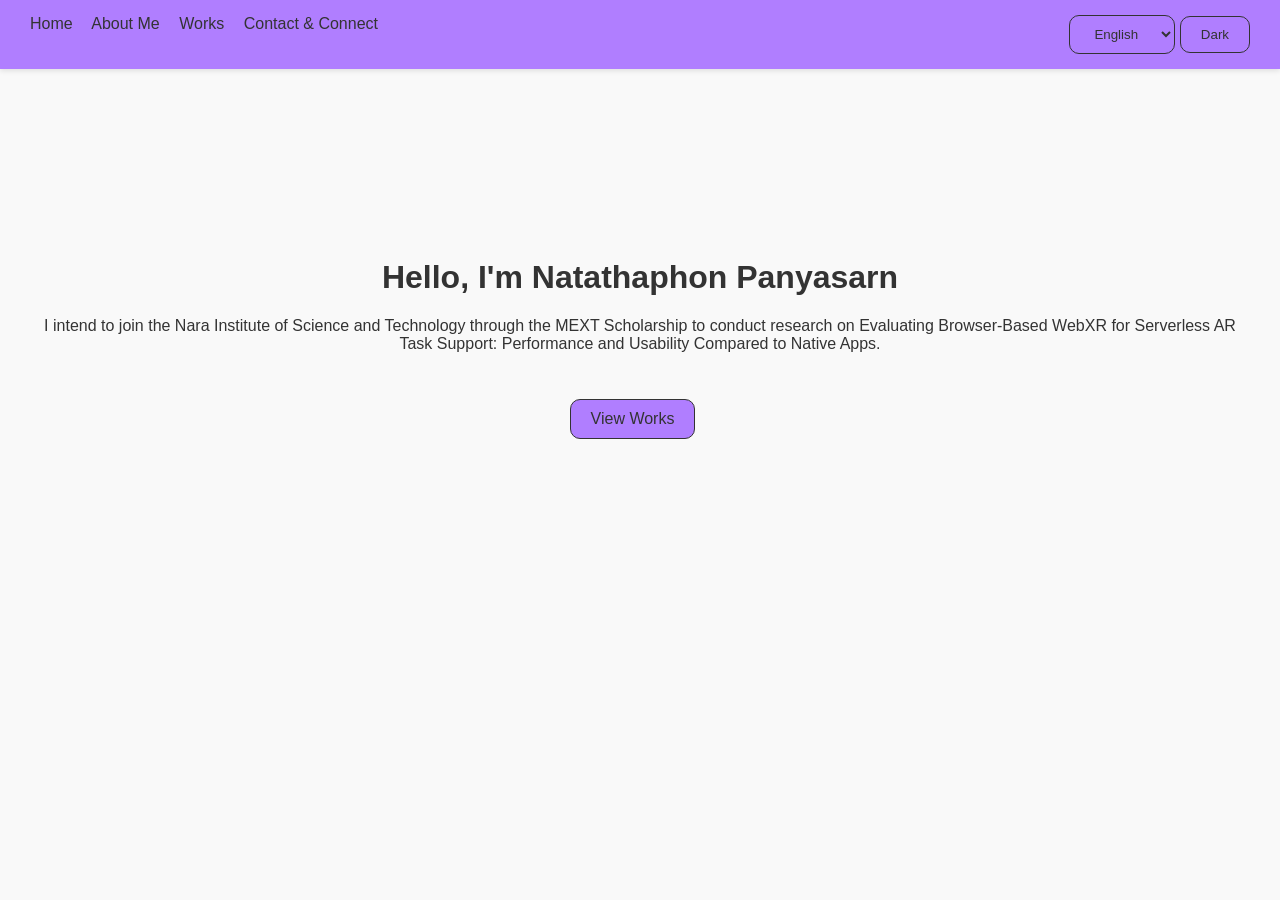
==== index.html @ b3d221e4 "Add files via upload" ====
<!DOCTYPE html>
<html lang="en">
<head>
    <meta charset="UTF-8">
    <meta name="viewport" content="width=device-width, initial-scale=1.0">
    <link rel="icon" href="data:image/svg+xml,<svg xmlns=%22http://www.w3.org/2000/svg%22 viewBox=%220 0 100 100%22><text y=%22.9em%22 font-size=%2290%22 font-family=%22cursive%22 font-style=%22italic%22>N</text></svg>">
    
    <title>My Portfolio</title>
    <link rel="stylesheet" href="style.css">
</head>
<body>
    <!-- แถบเมนูด้านบน -->
    <header>
    <nav>
        <div class="menu">
            <a href="index.html" id="nav-home">Home</a>
            <a href="about.html" id="nav-about">About Me</a>
            <a href="works.html" id="nav-works">Works</a>
            <a href="contact.html" id="nav-contact">Contact & Connect</a>
        </div>
        <div class="controls">
            <!-- ปุ่มเปลี่ยนภาษา -->
            <select id="lang-switch" style="background-color: var(--nav-bg); color: var(--text-color); border: 1px solid var(--text-color); padding: 10px 20px; cursor: pointer; border-radius: 10px;">
                <option value="en" style="font-weight: 500;">English</option>
                <option value="th" style="font-weight: 500;">ไทย</option>
                <option value="jp" style="font-weight: 500;">日本語</option>
            </select>
            <!-- ปุ่มเปลี่ยนโหมด -->
            <button id="theme-toggle" style="background-color: var(--nav-bg); color: var(--text-color); border: 1px solid var(--text-color); padding: 10px 20px; cursor: pointer; border-radius: 10px;">Dark</button>
        </div>
    </nav>
    </header>

    <!-- เนื้อหาหลัก -->
    <main>
    <h1 id="welcome-text" style="margin-top: 150px;">Hello, I'm Natathaphon Panyasarn</h1>
    <p id="myintend-text" style="margin-top: 20px;">"I intend to join the Nara Institute of Science and Technology through the MEXT Scholarship to conduct research on Evaluating Browser-Based WebXR for Serverless AR Task Support: Performance and Usability Compared to Native Apps."</p> 
    <a href="works.html" id="view-works" style="display: inline-block; margin-top: 30px; background-color: var(--nav-bg); color: var(--text-color); border: 1px solid var(--text-color); padding: 10px 20px; cursor: pointer; border-radius: 10px;">View Works</a>
    </main>

    <script src="script.js"></script>
</body>
</html>
---- style.css ----
/* โหมดสว่าง (ค่าเริ่มต้น) */
:root {
    --bg-color: #f9f9f9;
    --text-color: #333333;
    --nav-bg: #b07eff;
}

/* โหมดมืด */
[data-theme="dark"] {
    --bg-color: #121212;
    --text-color: #ffffff;
    --nav-bg: #b07eff;
}

/* นำตัวแปรสีมาใช้งาน */
body {
    background-color: var(--bg-color);
    color: var(--text-color);
    font-family: sans-serif;
    transition: all 0.3s ease; /* ทำให้เวลาเปลี่ยนสีดูนุ่มนวลขึ้น */
    margin: 0;
}

nav {
    display: flex;
    justify-content: space-between;
    padding: 15px 30px;
    background-color: var(--nav-bg);
    box-shadow: 0 2px 5px rgba(0,0,0,0.1);
    font-weight: 500;
}

a {
    color: var(--text-color);
    margin-right: 15px;
    text-decoration: none;
}

main {
    padding: 40px;
    text-align: center;
}

/* ===============================
   สไตล์สำหรับหน้า About / Portfolio 
   =============================== */
.about-container {
    max-width: 900px;
    margin: 0 auto;
    text-align: left; /* จัดข้อความให้อ่านง่ายขึ้นในหน้า About */
}

/* ส่วนโปรไฟล์ */
.profile-section {
    display: flex;
    flex-direction: column;
    align-items: center;
    margin-bottom: 40px;
    padding: 20px;
    background-color: rgba(176, 126, 255, 0.1);
    border-radius: 15px;
}

.profile-pic {
    width: 150px;
    height: 150px;
    border-radius: 50%;
    object-fit: cover;
    border: 5px solid var(--nav-bg);
    margin-bottom: 15px;
    background-color: white; 
}

.section-heading {
    border-left: 5px solid var(--nav-bg);
    padding-left: 10px;
    margin-top: 30px;
    margin-bottom: 15px;
}

/*(Portfolio Table) */
.table-responsive {
    overflow-x: auto;
}

.portfolio-table {
    width: 100%;
    border-collapse: collapse;
    margin-bottom: 30px;
}

.portfolio-table th, .portfolio-table td {
    border: 1px solid #ccc;
    padding: 12px 15px;
    text-align: left;
}

[data-theme="dark"] .portfolio-table th, 
[data-theme="dark"] .portfolio-table td {
    border: 1px solid #444;
}

.portfolio-table th {
    background-color: var(--nav-bg);
    color: white;
    text-align: center;
}

.portfolio-table td {
    text-align: center;
    vertical-align: middle;
}

.table-logo {
    width: 40px;
    height: 40px;
    object-fit: contain;
    border-radius: 5px;
    background-color: white;
}

/* สไตล์กล่อง Skills */
.skills-grid {
    display: grid;
    grid-template-columns: 1fr 1fr;
    gap: 20px;
}

.skill-box {
    border: 1px solid var(--nav-bg);
    padding: 20px;
    border-radius: 10px;
    background-color: transparent;
    transition: transform 0.3s ease;
}

.skill-box:hover {
    transform: translateY(-5px);
    box-shadow: 0 4px 10px rgba(176, 126, 255, 0.2);
}

.skill-box ul {
    padding-left: 20px;
    line-height: 1.8;
}

/* Tag สำหรับแสดงเทคโนโลยี */
.tech-tags {
    display: flex;
    flex-wrap: wrap;
    gap: 10px;
    margin-top: 15px;
}

.tech-tags span {
    background-color: var(--nav-bg);
    color: white;
    padding: 5px 12px;
    border-radius: 20px;
    font-size: 0.9em;
    font-weight: 500;
}

@media (max-width: 768px) {
    .skills-grid {
        grid-template-columns: 1fr;
    }
}

/* ===============================
   สไตล์สำหรับ Icon สร้างเอง (SVG)
   =============================== */
.icon-heading {
    display: flex;
    align-items: center;
    gap: 10px;
    margin-top: 0;
    margin-bottom: 15px;
}

.custom-icon {
    width: 24px;
    height: 24px;
    /* ใช้สีเดียวกับตัวอักษร*/
    stroke: var(--text-color); 
}

/* ===============================
   สไตล์สำหรับ Logo เทคโนโลยี
   =============================== */
.tech-tags span {
    display: flex; /* ทำให้รูปและข้อความอยู่บรรทัดเดียวกัน */
    align-items: center; /* จัดให้อยู่กึ่งกลางแนวตั้ง */
    gap: 8px; /* ระยะห่างระหว่างรูปกับข้อความ */
}

.tech-logo {
    width: 20px;
    height: 20px;
    object-fit: contain;
}

/* ทำให้โลโก้ GitHub เปลี่ยนเป็นสีขาวเมื่อเปิด Dark Mode */
[data-theme="dark"] .github-logo {
    filter: invert(1);
}

.table-emblem {
    width: 40px;      
    height: 40px;     
    object-fit: contain; 
    border-radius: 5px;  
    background-color: white; 
    border: 1px solid #b07eff;
}

@import url('https://fonts.googleapis.com/css2?family=Kanit:wght@300;400;500;600&display=swap');

body {
    font-family: 'Kanit', sans-serif; /* เปลี่ยนฟอนต์พื้นฐาน */
    background-color: var(--bg-color);
    color: var(--text-color);
    transition: background-color 0.4s ease, color 0.4s ease; /* ทำให้เปลี่ยนโหมดมืด/สว่างนุ่มนวลขึ้น */
    margin: 0;
}

/* สร้าง Keyframes สำหรับแอนิเมชัน */
@keyframes fadeInUp {
    from {
        opacity: 0;
        transform: translateY(30px);
    }
    to {
        opacity: 1;
        transform: translateY(0);
    }
}

/* เรียกใช้แอนิเมชันกับเนื้อหาหลัก */
main {
    padding: 40px;
    text-align: center;
    animation: fadeInUp 0.8s ease-out forwards; /* เพิ่มแอนิเมชันตรงนี้ */
}

.menu a {
    color: var(--text-color);
    margin-right: 15px;
    text-decoration: none;
    position: relative;
    padding-bottom: 5px;
    transition: color 0.3s ease;
}

/* สร้างเส้นใต้ซ่อนไว้ */
.menu a::after {
    content: '';
    position: absolute;
    width: 0;
    height: 2px;
    bottom: 0;
    left: 0;
    background-color: var(--text-color);
    transition: width 0.3s ease;
}

/* ขยายเส้นใต้เมื่อโฮเวอร์ */
.menu a:hover::after {
    width: 100%;
}

select#lang-switch, 
button#theme-toggle, 
#view-works {
    transition: transform 0.3s ease, box-shadow 0.3s ease !important; /* บังคับใช้ทับ inline style */
}

select#lang-switch:hover, 
button#theme-toggle:hover, 
#view-works:hover {
    transform: translateY(-3px) !important;
    box-shadow: 0 5px 15px rgba(176, 126, 255, 0.4) !important;
}

.skill-box {
    border: 1px solid var(--nav-bg);
    padding: 20px;
    border-radius: 10px;
    background-color: rgba(176, 126, 255, 0.02); /* ใส่พื้นหลังจางๆ ให้กล่อง */
    transition: transform 0.4s cubic-bezier(0.175, 0.885, 0.32, 1.275), box-shadow 0.4s ease; /* ใช้ easing แบบเด้งนิดๆ */
}

.skill-box:hover {
    transform: translateY(-8px) scale(1.02); /* ยกขึ้นและขยายขนาดนิดนึง */
    box-shadow: 0 10px 20px rgba(176, 126, 255, 0.25);
    border-color: #9055ff; /* สีเส้นขอบเข้มขึ้นเมื่อชี้ */
}
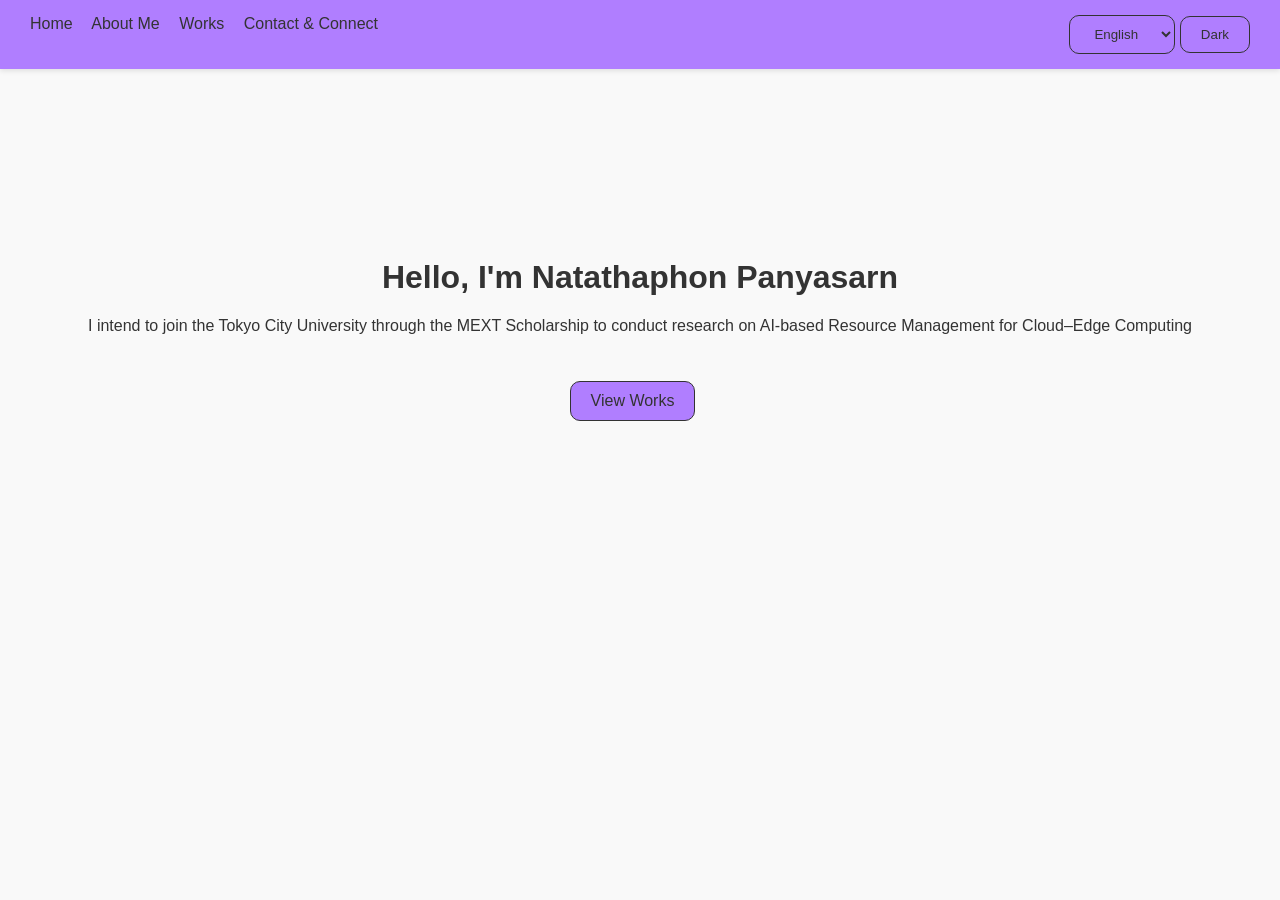
==== commit fb48600e: "Add files via upload" ====
--- a/index.html
+++ b/index.html
@@ -34,7 +34,7 @@
     <!-- เนื้อหาหลัก -->
     <main>
     <h1 id="welcome-text" style="margin-top: 150px;">Hello, I'm Natathaphon Panyasarn</h1>
-    <p id="myintend-text" style="margin-top: 20px;">"I intend to join the Nara Institute of Science and Technology through the MEXT Scholarship to conduct research on Evaluating Browser-Based WebXR for Serverless AR Task Support: Performance and Usability Compared to Native Apps."</p> 
+    <p id="myintend-text" style="margin-top: 20px;">"I intend to join the Tokyo city university through the MEXT Scholarship to conduct research on AI-based Resource Management for Cloud–Edge Computing"</p> 
     <a href="works.html" id="view-works" style="display: inline-block; margin-top: 30px; background-color: var(--nav-bg); color: var(--text-color); border: 1px solid var(--text-color); padding: 10px 20px; cursor: pointer; border-radius: 10px;">View Works</a>
     </main>
 
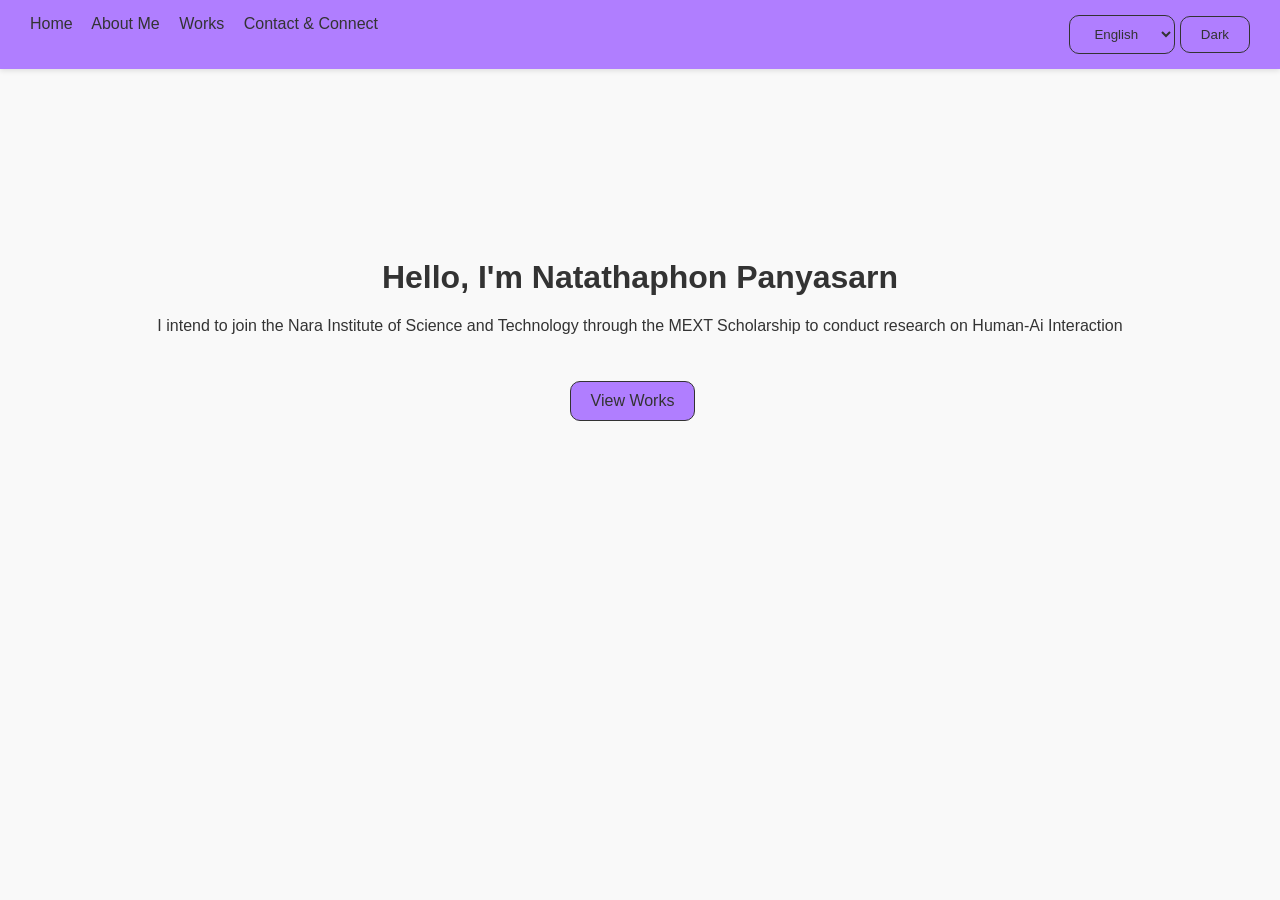
==== commit 1cbf3a3e: "Add files via upload" ====
--- a/index.html
+++ b/index.html
@@ -34,7 +34,7 @@
     <!-- เนื้อหาหลัก -->
     <main>
     <h1 id="welcome-text" style="margin-top: 150px;">Hello, I'm Natathaphon Panyasarn</h1>
-    <p id="myintend-text" style="margin-top: 20px;">"I intend to join the Tokyo city university through the MEXT Scholarship to conduct research on AI-based Resource Management for Cloud–Edge Computing"</p> 
+    <p id="myintend-text" style="margin-top: 20px;">"I intend to join the Nara Institute of Science and Technology through the MEXT Scholarship to conduct research on Human-Ai Interaction"</p> 
     <a href="works.html" id="view-works" style="display: inline-block; margin-top: 30px; background-color: var(--nav-bg); color: var(--text-color); border: 1px solid var(--text-color); padding: 10px 20px; cursor: pointer; border-radius: 10px;">View Works</a>
     </main>
 
